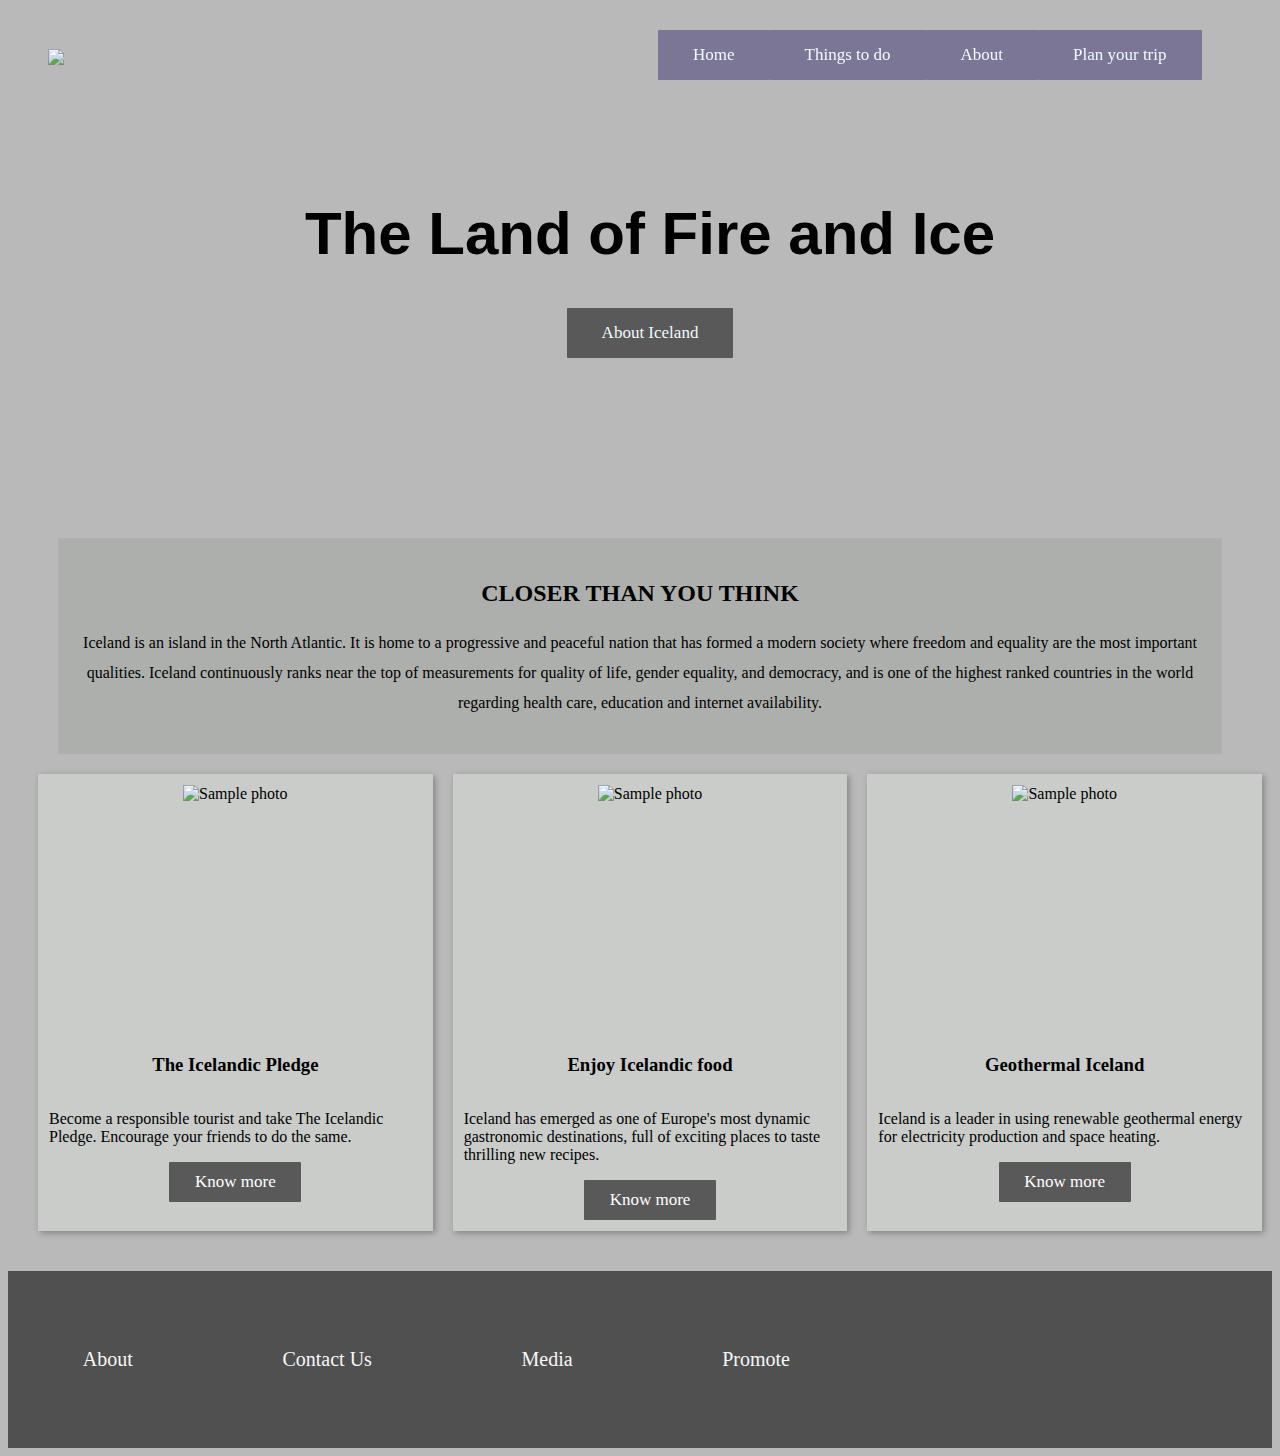
==== index.html @ ba6967be "website v2.0" ====
<!DOCTYPE html>
<html>
	 <head>
	 	<meta charset="utf-8">
		<title>IceLand Tourism</title>
		<link rel="stylesheet"  href="./assets/css/style.css">
		<link rel="stylesheet" href="https://use.fontawesome.com/releases/v5.2.0/css/all.css" integrity="sha384-hWVjflwFxL6sNzntih27bfxkr27PmbbK/iSvJ+a4+0owXq79v+lsFkW54bOGbiDQ" crossorigin="anonymous">
	</head>
	<body>

		<header>
			<h1><img src = "./assets/images/title.jpg"></h1>	
			<nav>
				<li><a class = "btn navbar" href="#">Home</a></li>
				<li><a class = "btn navbar" href="#">Things to do</a></li>
				<li><a class = "btn navbar" href="#">About</a></li>
				<li><a class = "btn navbar" href="#">Plan your trip</a></li>
			</nav>
		</header>

		<section class="hero">
			<div class="background-image"></div>
			<h1>The Land of Fire and Ice</h1>
			<a class="btn" href="https://www.inspiredbyiceland.com/about-iceland"><span>About Iceland</span></a>
		</section>

		<section class="features">
		<h2 class="title">CLOSER THAN YOU THINK </h2>
		<p>Iceland is an island in the North Atlantic. It is home to a progressive and peaceful nation that has formed a modern society where freedom and equality are the most important qualities. Iceland continuously ranks near the top of measurements for quality of life, gender equality, and democracy, and is one of the highest ranked countries in the world regarding health care, education and internet availability.</p>
		
		</section>

		<main class="cards">
	  		<article class="card">
	    		<img src="./assets/images/iceland_1.jpg" alt="Sample photo">
	      			<h3>The Icelandic Pledge</h3>
	      			<p>Become a responsible tourist and take The Icelandic Pledge. Encourage your friends to do the same.</p>
	      			<a class="btn" href = "https://www.inspiredbyiceland.com/icelandicpledge/"><span>Know more</span></a>
	  		</article>
	  		<article class="card">
	    		<img src="./assets/images/iceland_3.jpeg" alt="Sample photo">
	      			<h3>Enjoy Icelandic food</h3>
	      			<p>Iceland has emerged as one of Europe's most dynamic gastronomic destinations, full of exciting places to taste thrilling new recipes.</p>
	      			<a class="btn" href = "https://www.inspiredbyiceland.com/things-to-do/culture/dining/"><span>Know more</span></a>
			 </article>
			 <article class="card">
			    <img src="./assets/images/northern_lights.jpg" alt="Sample photo">
			    	<h3>Geothermal Iceland </h3>
			    	<p>Iceland is a leader in using renewable geothermal energy for electricity production and space heating.</p>
			    	<a class="btn" href = "https://www.inspiredbyiceland.com/about-iceland/renewable-energy/"><span>Know more</span></a>
			</article>


	  
	  
		</main>
	</body>


	<footer>
		<div class = "info">
			<a href="#">About</a>
			<a href="#">Contact Us</a>
			<a href="#">Media</a>
			<a href="#">Promote</a>
		</div>
		<ul>
			<li><a href="#"><i class="fab fa-twitter-square"></i></a></li>
			<li><a href="#"><i class="fab fa-facebook-square"></i></a></li>
			<li><a href="#"><i class="fab fa-snapchat-square"></i></a></li>
			<li><a href="#"><i class="fab fa-pinterest-square"></i></a></li>
			<li><a href="#"><i class="fab fa-github-square""></i></a></li>
		</ul>
	</footer>
</html>
---- assets/css/style.css ----
body {
  background-color: #b9b9b9;
}

header{
  top: 0;
  border-left: 10px;
  z-index: 10;
  width: 100%;
  height :auto;
  display: flex;
  flex-wrap: wrap;
  align-items: center;
  color: #fff;
  padding: 15px 10px 0;
  margin-bottom: 10px;
  position: fixed;
}

h1 img {
    margin-left: 30px;
    max-width: auto;
    max-height: 60px;
}

header h1{
  flex-basis: 50%;
}

header nav{
  flex-basis: 50%;
  display: flex;
  flex-wrap: wrap;
}

header nav li{
  display: inline-block;
  white-space: nowrap;
  margin: 0;
  list-style-type: none;
}




.hero{
  position: relative;
  min-height: 500px;
  margin-bottom: 30px;
  margin-left:20px;
  display: flex;
  align-items: center;
  flex-direction: column;
  justify-content: center;
  text-align: center;
}

.hero .background-image{
  position: absolute;
  top: 0;
  left: 0;
  width: 100%;
  height: 100%;
  background-image: url("../images/iceland_2.jpg");
  background-size: cover;
  z-index: -1;
}

.hero .background-image:after{
  content: '';
  position: absolute;
  top: 0;
  left: 0;
  width: 100%;
  height: 100%;
  opacity: 0.5;
}

.hero h1{
  font: bold 60px 'Open Sans', sans-serif;
}

.hero a{
  background: #595959;
}


.features {
  background-color: #adafac;
  text-align: center;
  margin: 10px 50px;
  padding: 20px 20px;
  line-height: 30px;
}

@media (max-width: 800px){


  .hero{
    min-height: 600px;
  }

  .hero h1{
    font-size: 48px;
  }

  .hero a{
    padding: 15px 10px;

  }

  .card{
    min-width: 200px;
  }

   .navbar {

    display:inline-block;

  }

}



.cards {
    display: flex;
    justify-content: space-between;
    margin-bottom: 30px;
    margin-left:20px;
    flex-wrap:wrap;
  }

.card {
    flex:1;
    background-color: #caccca;
    margin: 10px;
    border: 1px solid #ccc;
    box-shadow: 2px 2px 6px 0px  rgba(0,0,0,0.3);
    position: relative;
    height: auto;
    display: flex;
    flex-direction: column;
    align-items: center;
    padding: 10px 10px;
  } 
.card img {
    max-width: 100%;
    height: 250px;
  }

.card a{
    background: #595959;
    border: 0;
    color: white;
    padding: 10px;
    width: 30%;
    height: 20px;
    text-align: center;
    align-content: center;
    text-decoration: none;
    white-space: nowrap;
  }

footer{
  display: flex;
  align-items: center;
  background-color: #4f504f;
  padding: 60px 0;
}

footer div {
  flex-basis: 70%;
  display: flex;
  justify-content: space-around;
  font-size: 20px;
}

footer a {
  color: #f7f7f7;
  text-decoration: none;
}

footer ul{
  display: flex;
  flex-basis: 30%;
  justify-content: space-around;
  margin-bottom: 25px;
  font-size: 32px;
  list-style-type: none;
}

footer ul li{
  margin: 0 8px;
  align-self: flex-end;
}


footer ul li:first-child{
  margin-left: 0; 
}

footer ul li:last-child{
  margin-right: 0;  
}




@media (max-width: 700px){

  footer{
    padding: 80px 15px;
  }

}




.btn{
  padding: 20px 20px;
  color: #f0f9fe;
  text-decoration: none;
  background-color:#7c7696;
  border-radius:1px;
  display:inline-block;
  cursor:pointer;
  font-family:Times New Roman;
  font-size:17px;
  padding:15px 35px;
}
.btn:hover {
  background-color:#4c436f;
}
.btn:active {
  position:relative;
  top:1px;
}
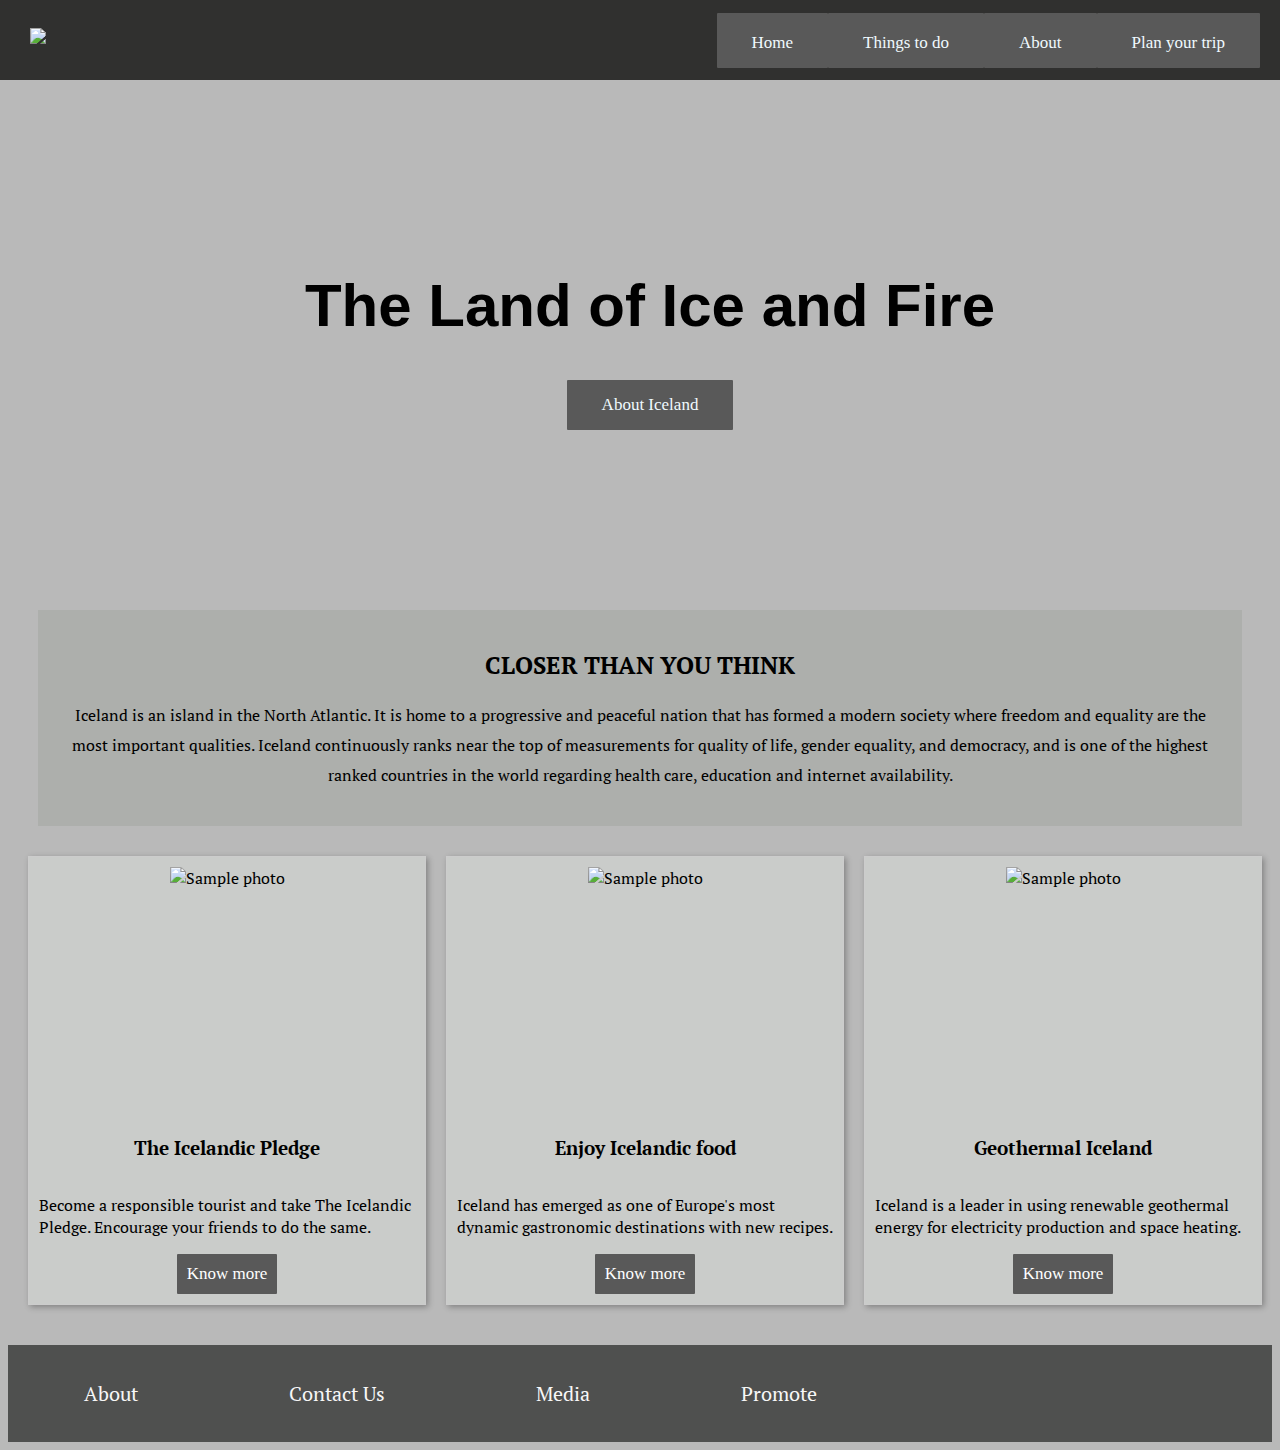
==== commit 01f6b38d: "v4" ====
--- a/index.html
+++ b/index.html
@@ -2,52 +2,69 @@
 <html>
 	 <head>
 	 	<meta charset="utf-8">
+	 	<meta name = "viewport" content = "width = device-width,initial-scale = 1.0">
 		<title>IceLand Tourism</title>
 		<link rel="stylesheet"  href="./assets/css/style.css">
 		<link rel="stylesheet" href="https://use.fontawesome.com/releases/v5.2.0/css/all.css" integrity="sha384-hWVjflwFxL6sNzntih27bfxkr27PmbbK/iSvJ+a4+0owXq79v+lsFkW54bOGbiDQ" crossorigin="anonymous">
+		 <link rel="icon" href="./assets/images/favicon.png" type="image/gif" sizes="16x16"> 
+		 <link href="https://fonts.googleapis.com/css?family=PT+Serif" rel="stylesheet"> 
 	</head>
 	<body>
 
+		<!-- HEADER -->
+
 		<header>
-			<h1><img src = "./assets/images/title.jpg"></h1>	
+			<h1><img src="./assets/images/title.jpg"></img></h1>
+			<input type="checkbox" id = "nav-toggle" class="nav-toggle">
 			<nav>
-				<li><a class = "btn navbar" href="#">Home</a></li>
-				<li><a class = "btn navbar" href="#">Things to do</a></li>
-				<li><a class = "btn navbar" href="#">About</a></li>
-				<li><a class = "btn navbar" href="#">Plan your trip</a></li>
+				<ul>
+					<li><a class = "btn " href="#">Home</a></li>
+					<li><a class = "btn " href="#">Things to do</a></li>
+					<li><a class = "btn " href="#">About</a></li>
+					<li><a class = "btn " href="#">Plan your trip</a></li>
+				</ul>
 			</nav>
+			<label for="nav-toggle" class="nav-toggle-label">
+				<span></span>
+			</label>
 		</header>
+
+		<!-- HERO -->
 
 		<section class="hero">
 			<div class="background-image"></div>
-			<h1>The Land of Fire and Ice</h1>
-			<a class="btn" href="https://www.inspiredbyiceland.com/about-iceland"><span>About Iceland</span></a>
+			<h1>The Land of Ice and Fire</h1>
+			<a class="btn" target = "_blank" href="https://www.inspiredbyiceland.com/about-iceland"><span>About Iceland</span></a>
 		</section>
 
-		<section class="features">
-		<h2 class="title">CLOSER THAN YOU THINK </h2>
-		<p>Iceland is an island in the North Atlantic. It is home to a progressive and peaceful nation that has formed a modern society where freedom and equality are the most important qualities. Iceland continuously ranks near the top of measurements for quality of life, gender equality, and democracy, and is one of the highest ranked countries in the world regarding health care, education and internet availability.</p>
+		<!-- FEATURES -->
+
+		<section class="features">			
+			<h2 class="title">CLOSER THAN YOU THINK </h2>
+			<p>Iceland is an island in the North Atlantic. It is home to a progressive and peaceful nation that has formed a modern society where freedom and equality are the most important qualities. Iceland continuously ranks near the top of measurements for quality of life, gender equality, and democracy, and is one of the highest ranked countries in the world regarding health care, education and internet availability.</p>
 		
 		</section>
+
+		<!-- ARTICLES -->
 
 		<main class="cards">
 	  		<article class="card">
 	    		<img src="./assets/images/iceland_1.jpg" alt="Sample photo">
-	      			<h3>The Icelandic Pledge</h3>
-	      			<p>Become a responsible tourist and take The Icelandic Pledge. Encourage your friends to do the same.</p>
-	      			<a class="btn" href = "https://www.inspiredbyiceland.com/icelandicpledge/"><span>Know more</span></a>
+	      		<h3>The Icelandic Pledge</h3>
+	      		<p>Become a responsible tourist and take The Icelandic Pledge. Encourage your friends to do the same.</p>
+	      		<a class="btn" target = "_blank" href = "https://www.inspiredbyiceland.com/icelandicpledge/"><span>Know more</span></a>
 	  		</article>
 	  		<article class="card">
 	    		<img src="./assets/images/iceland_3.jpeg" alt="Sample photo">
-	      			<h3>Enjoy Icelandic food</h3>
-	      			<p>Iceland has emerged as one of Europe's most dynamic gastronomic destinations, full of exciting places to taste thrilling new recipes.</p>
-	      			<a class="btn" href = "https://www.inspiredbyiceland.com/things-to-do/culture/dining/"><span>Know more</span></a>
+	      		<h3>Enjoy Icelandic food</h3>
+	      		<p>Iceland has emerged as one of Europe's most dynamic gastronomic destinations with new recipes.</p>
+	      		<a class="btn" target = "_blank" href = "https://www.inspiredbyiceland.com/things-to-do/culture/dining/"><span>Know more</span></a>
 			 </article>
 			 <article class="card">
 			    <img src="./assets/images/northern_lights.jpg" alt="Sample photo">
-			    	<h3>Geothermal Iceland </h3>
-			    	<p>Iceland is a leader in using renewable geothermal energy for electricity production and space heating.</p>
-			    	<a class="btn" href = "https://www.inspiredbyiceland.com/about-iceland/renewable-energy/"><span>Know more</span></a>
+			    <h3>Geothermal Iceland </h3>
+			  	<p>Iceland is a leader in using renewable geothermal energy for electricity production and space heating.</p>
+			   	<a class="btn" target = "_blank"x href = "https://www.inspiredbyiceland.com/about-iceland/renewable-energy/"><span>Know more</span></a>
 			</article>
 
 
@@ -56,6 +73,7 @@
 		</main>
 	</body>
 
+		<!-- FOOTER -->
 
 	<footer>
 		<div class = "info">
--- a/assets/css/style.css
+++ b/assets/css/style.css
@@ -1,52 +1,98 @@
+*, *::before, *::after {
+  box-sizing: border-box;
+}
+
 body {
   background-color: #b9b9b9;
-}
-
-header{
+  font-family: 'PT Serif', serif;
+}
+
+header {
+  height :80px;
+  background-color: #30302f;
+  align-items: center;
+  display: flex;
+  padding: 10px 10px;
+  position: fixed;
+  overflow: hidden;
   top: 0;
-  border-left: 10px;
-  z-index: 10;
+  left: 0;
   width: 100%;
-  height :auto;
-  display: flex;
-  flex-wrap: wrap;
+  z-index: 999;
+}
+
+.nav-toggle {
+  display: none;
+}
+
+.nav-toggle-label {
+  position: absolute;
+  top:0;
+  right: 0;
+  display: flex;
+  height: 100%;
+  margin-right: 50px;
   align-items: center;
-  color: #fff;
-  padding: 15px 10px 0;
-  margin-bottom: 10px;
+}
+
+.nav-toggle-label span,
+.nav-toggle-label span::before,
+.nav-toggle-label span::after {
+  display: block;
+  background: rgba(0,0,0,.8);
+  height: 2px;
+  width: 23px;
+  border-radius: 2px;
+  position: relative;
+}
+
+.nav-toggle-label span::before,
+.nav-toggle-label span::after {
+  content: '';
+  position: absolute;
+}
+
+.nav-toggle-label span::before {
+  bottom: 7px;
+}
+
+.nav-toggle-label span::after {
+  top: 7px;
+}
+
+h1 img {
+  max-height: 50px;
+  max-width: auto;
+  margin: 20px;
+
+}
+
+nav {
   position: fixed;
-}
-
-h1 img {
-    margin-left: 30px;
-    max-width: auto;
-    max-height: 60px;
-}
-
-header h1{
-  flex-basis: 50%;
-}
-
-header nav{
-  flex-basis: 50%;
-  display: flex;
-  flex-wrap: wrap;
-}
-
-header nav li{
-  display: inline-block;
-  white-space: nowrap;
+  top: 80px;
+  right:0;
+  background: var(--background);
+  background: #787d85;
+  transform: scale(1,0);
+  transform-origin: top;
+  transition: transform 400ms ease-in-out; 
+}
+
+nav ul {
+  list-style: none;
   margin: 0;
-  list-style-type: none;
-}
-
-
-
-
-.hero{
-  position: relative;
+  padding: 0; 
+}
+
+.nav-toggle:checked ~ nav {
+  position: fixed;
+  display: block;
+  transform: scale(1,1);
+}
+
+.hero {
   min-height: 500px;
-  margin-bottom: 30px;
+  margin-top: 80px;
   margin-left:20px;
   display: flex;
   align-items: center;
@@ -55,18 +101,18 @@
   text-align: center;
 }
 
-.hero .background-image{
+.hero .background-image {
   position: absolute;
   top: 0;
   left: 0;
   width: 100%;
   height: 100%;
+  z-index: -1;
   background-image: url("../images/iceland_2.jpg");
-  background-size: cover;
-  z-index: -1;
-}
-
-.hero .background-image:after{
+  background-size: 100% 100%;
+}
+
+.hero .background-image::after {
   content: '';
   position: absolute;
   top: 0;
@@ -76,11 +122,11 @@
   opacity: 0.5;
 }
 
-.hero h1{
+.hero h1 {
   font: bold 60px 'Open Sans', sans-serif;
 }
 
-.hero a{
+.hero a {
   background: #595959;
 }
 
@@ -88,46 +134,17 @@
 .features {
   background-color: #adafac;
   text-align: center;
-  margin: 10px 50px;
+  margin: 30px 30px 20px;
   padding: 20px 20px;
   line-height: 30px;
 }
 
-@media (max-width: 800px){
-
-
-  .hero{
-    min-height: 600px;
-  }
-
-  .hero h1{
-    font-size: 48px;
-  }
-
-  .hero a{
-    padding: 15px 10px;
-
-  }
-
-  .card{
-    min-width: 200px;
-  }
-
-   .navbar {
-
-    display:inline-block;
-
-  }
-
-}
-
-
 
 .cards {
     display: flex;
     justify-content: space-between;
     margin-bottom: 30px;
-    margin-left:20px;
+    margin-left: 10px;
     flex-wrap:wrap;
   }
 
@@ -137,42 +154,41 @@
     margin: 10px;
     border: 1px solid #ccc;
     box-shadow: 2px 2px 6px 0px  rgba(0,0,0,0.3);
-    position: relative;
     height: auto;
     display: flex;
     flex-direction: column;
     align-items: center;
     padding: 10px 10px;
-  } 
+  }
+
 .card img {
     max-width: 100%;
     height: 250px;
   }
 
-.card a{
+.card a {
     background: #595959;
     border: 0;
     color: white;
     padding: 10px;
-    width: 30%;
-    height: 20px;
-    text-align: center;
-    align-content: center;
+    width: auto;
+    height: auto;
     text-decoration: none;
     white-space: nowrap;
   }
 
-footer{
-  display: flex;
+footer {
+  display: flex;
+  background-color: #4f504f;
+  padding: 20px 0;
+}
+
+footer div {
+  float: left;
+  display: flex;
+  flex-basis: 70%;
+  justify-content: space-around;
   align-items: center;
-  background-color: #4f504f;
-  padding: 60px 0;
-}
-
-footer div {
-  flex-basis: 70%;
-  display: flex;
-  justify-content: space-around;
   font-size: 20px;
 }
 
@@ -181,7 +197,12 @@
   text-decoration: none;
 }
 
-footer ul{
+footer a:hover {
+  color: #275dad;
+}
+
+footer ul {
+  float:right;
   display: flex;
   flex-basis: 30%;
   justify-content: space-around;
@@ -190,52 +211,117 @@
   list-style-type: none;
 }
 
-footer ul li{
+footer ul li {
   margin: 0 8px;
-  align-self: flex-end;
-}
-
-
-footer ul li:first-child{
-  margin-left: 0; 
-}
-
-footer ul li:last-child{
-  margin-right: 0;  
-}
-
-
-
-
-@media (max-width: 700px){
-
-  footer{
-    padding: 80px 15px;
-  }
-
-}
-
-
-
-
-.btn{
+}
+
+
+
+
+
+.btn {
   padding: 20px 20px;
   color: #f0f9fe;
   text-decoration: none;
-  background-color:#7c7696;
+  background-color:#595959;
   border-radius:1px;
-  display:inline-block;
+  display:block;
   cursor:pointer;
   font-family:Times New Roman;
   font-size:17px;
   padding:15px 35px;
 }
+
 .btn:hover {
-  background-color:#4c436f;
-}
+  background-color:#212325;
+}
+
 .btn:active {
   position:relative;
   top:1px;
 }
 
-
+@media screen and (min-width: 800px) {
+
+  .nav-toggle-label {
+     display: none;
+   }
+
+  .nav-toggle:checked~ul {
+     display: flex;
+   }
+
+  header {
+    display: flex;
+   }
+
+  nav {
+    all:unset;
+    display: flex;
+    justify-content:flex-end;
+    align-items: center;
+    width: 100vw;
+    height: 100px;
+  }
+
+  nav ul {
+    display: flex;
+    justify-content: flex-end;
+    flex-direction: row;
+    margin: 0;
+    padding: 0 10px;
+  }
+  
+  nav a {
+    opacity: 1;
+    position: relative;
+
+  }
+  
+  nav a::before {
+    content: '';
+    display: block;
+    height: 5px;
+    background: black;
+    position: relative;
+    top: -.75em;
+    left: 0;
+    right: 0;
+    transform: scale(0, 1);
+    transition: transform ease-in-out 250ms;
+  }
+  
+  nav a:hover::before {
+    transform: scale(1,1);
+  }
+}
+
+
+@media only screen and (max-width : 640px) {
+
+  .hero h1 {
+    font-size: 30px;
+  }
+
+  .hero a {
+    padding: 15px 10px;
+
+  }
+
+  .card {
+    min-width: 80vw;
+  }
+
+  footer {
+    padding: 30px 15px;
+    flex-wrap: wrap;
+  }
+
+  footer div {
+    flex-direction: column;
+    align-items: center;
+    flex:1;
+
+  }  
+
+}